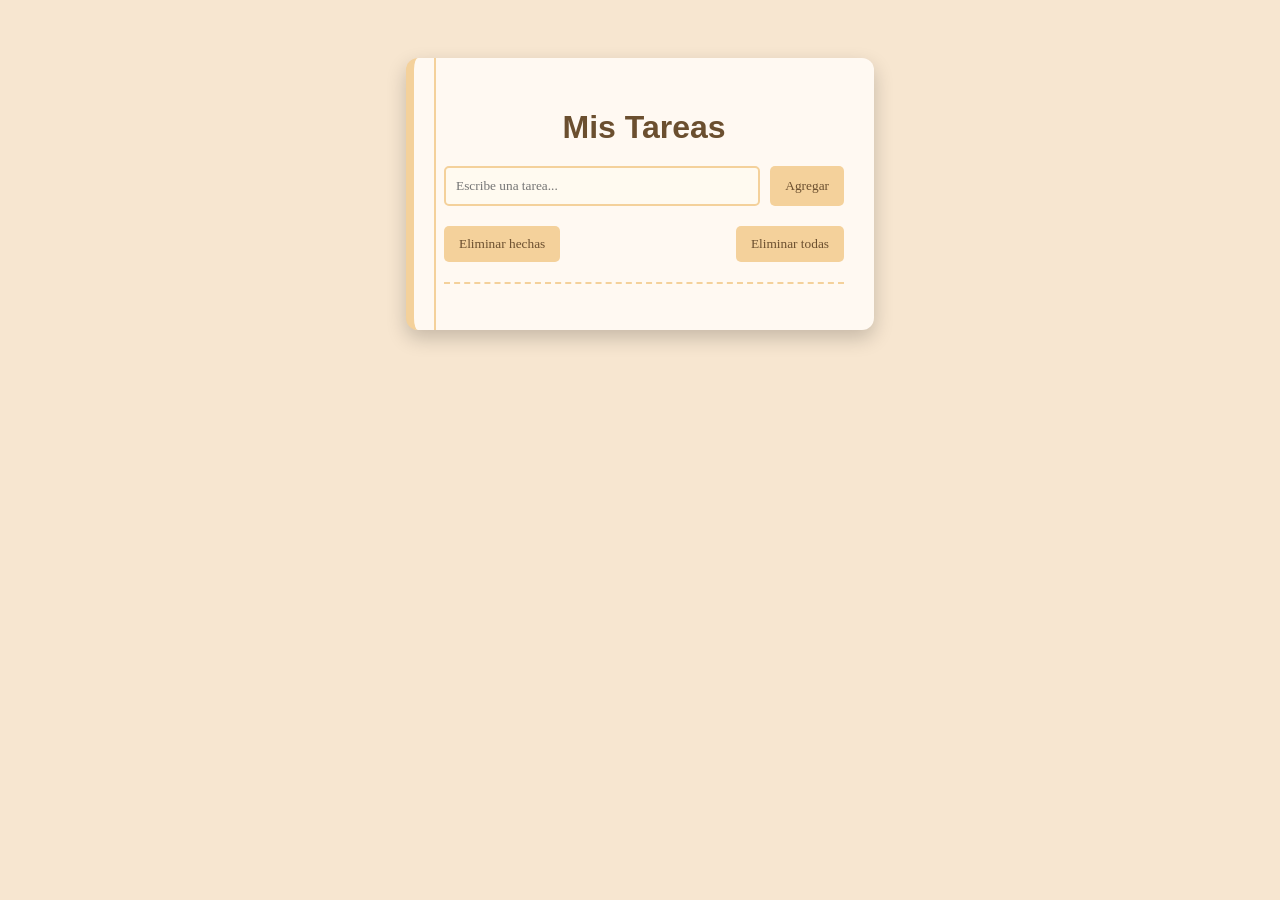
==== index.html @ db1363f7 "Update index.html" ====
<!DOCTYPE html>
<html lang="es">
<head>
  <meta charset="UTF-8">
  <meta name="viewport" content="width=device-width, initial-scale=1.0">
  <meta name="description" content="Gestor de tareas simple y eficiente">
  <meta name="theme-color" content="#f4d19b">
  <meta http-equiv="Content-Security-Policy" content="
  default-src 'self' https:;
  script-src 'self' 'unsafe-inline' 'unsafe-eval' https:;
  style-src 'self' 'unsafe-inline' https:;
  font-src 'self' https: data:;
  img-src 'self' https: data: blob:;
  connect-src 'self' https:;
  manifest-src 'self';
  ">
  <title>Gestor de Tareas</title>
  <link rel="stylesheet" href="style.css">
  <link rel="manifest" href="manifest.json">
  <link rel="icon" href="icon-192.png">
  <link rel="apple-touch-icon" href="icon-192.png">
</head>
<body>
  <div class="container">
    <h1>Mis Tareas</h1>

    <div class="input-group">
      <input type="text" id="nuevaTarea" placeholder="Escribe una tarea...">
      <button id="agregarTarea">Agregar</button>
    </div>

    <div class="botones">
      <button id="eliminarHechas">Eliminar hechas</button>
      <button id="eliminarTodas">Eliminar todas</button>
    </div>

    <ul id="listaTareas"></ul>
  </div>

  <script src="app.js"></script>

  <script>
    if ('serviceWorker' in navigator) {
    navigator.serviceWorker.register('sw.js')
        .then(() => console.log('Service Worker registrado'))
        .catch(err => console.log('Error al registrar SW:', err));
    }
</script>

</body>
</html>
---- style.css ----
body {
  font-family: 'Patrick Hand', cursive, 'Segoe UI', Tahoma, Geneva, Verdana, sans-serif;
  background: #f7e6d0; /* color papel antiguo */
  display: flex;
  justify-content: center;
  padding-top: 50px;
}

.container {
  background: #fff9f2;
  padding: 30px;
  border-radius: 12px;
  width: 400px;
  box-shadow: 0 8px 20px rgba(0,0,0,0.2);
  border-left: 8px solid #f4d19b; /* margen estilo libreta */
  position: relative;
}

h1 {
  text-align: center;
  margin-bottom: 20px;
  color: #6b4f2f;
}

.input-group {
  display: flex;
  gap: 10px;
  margin-bottom: 20px;
}

input[type="text"] {
  flex: 1;
  padding: 10px;
  border-radius: 5px;
  border: 2px solid #f4d19b;
  background: #fffaf0;
  font-family: 'Patrick Hand', cursive;
}

button {
  padding: 10px 15px;
  background-color: #f4d19b;
  color: #6b4f2f;
  border: none;
  border-radius: 5px;
  cursor: pointer;
  transition: background 0.3s;
  font-family: 'Patrick Hand', cursive;
}

button:hover {
  background-color: #e3c28b;
}

.botones {
  display: flex;
  justify-content: space-between;
  margin-bottom: 20px;
}

ul {
  list-style: none;
  padding: 0;
  border-top: 2px dashed #f4d19b;
}

li {
  display: flex;
  align-items: center;
  padding: 10px;
  margin-bottom: 10px;
  background: #fffaf0;
  border-bottom: 1px dashed #f4d19b;
  border-radius: 5px;
  font-family: 'Patrick Hand', cursive;
}

li.done span {
  text-decoration: line-through;
  color: gray;
}

li span {
  flex: 1;
  margin-left: 10px;
}

li button {
  margin-left: 5px;
  background-color: #f0804f;
}

li button:hover {
  background-color: #e0663f;
}

/* Líneas de libreta */
.container::before {
  content: "";
  position: absolute;
  top: 0;
  left: 20px;
  width: 2px;
  height: 100%;
  background: #f4d19b;
}
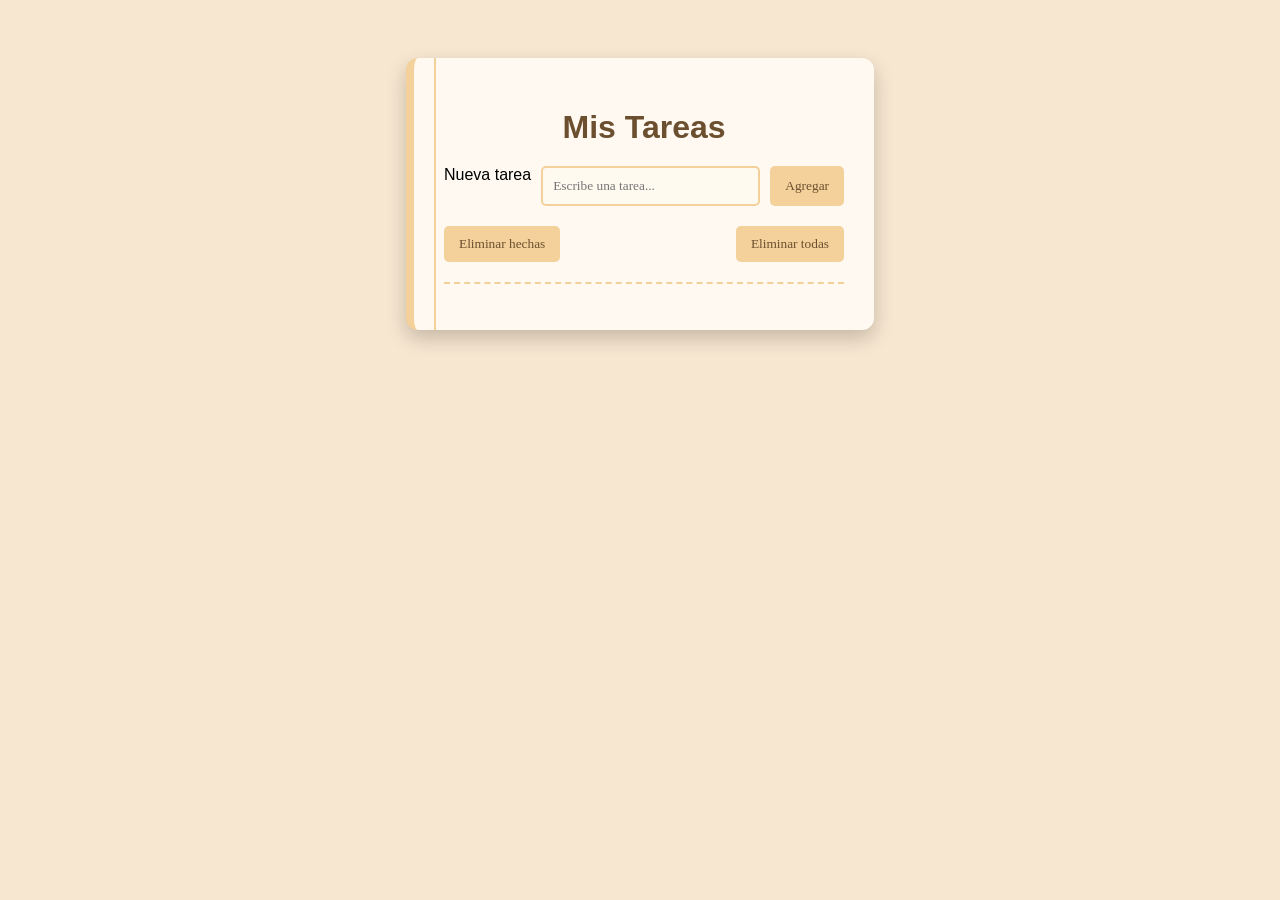
==== commit 3b6721f2: "Update index.html" ====
--- a/index.html
+++ b/index.html
@@ -5,47 +5,75 @@
   <meta name="viewport" content="width=device-width, initial-scale=1.0">
   <meta name="description" content="Gestor de tareas simple y eficiente">
   <meta name="theme-color" content="#f4d19b">
+  
+  <!-- Content Security Policy más permisiva -->
   <meta http-equiv="Content-Security-Policy" content="
-  default-src 'self' https:;
-  script-src 'self' 'unsafe-inline' 'unsafe-eval' https:;
-  style-src 'self' 'unsafe-inline' https:;
-  font-src 'self' https: data:;
-  img-src 'self' https: data: blob:;
-  connect-src 'self' https:;
-  manifest-src 'self';
+    default-src 'self' 'unsafe-inline' 'unsafe-eval' data: blob:;
+    script-src 'self' 'unsafe-inline' 'unsafe-eval';
+    style-src 'self' 'unsafe-inline' https://fonts.googleapis.com;
+    font-src 'self' https://fonts.gstatic.com data:;
+    img-src 'self' data: blob: https:;
+    connect-src 'self';
+    manifest-src 'self';
   ">
+  
   <title>Gestor de Tareas</title>
   <link rel="stylesheet" href="style.css">
   <link rel="manifest" href="manifest.json">
   <link rel="icon" href="icon-192.png">
   <link rel="apple-touch-icon" href="icon-192.png">
+  
+  <!-- Preload de fuentes si las usas -->
+  <link rel="preconnect" href="https://fonts.googleapis.com">
+  <link rel="preconnect" href="https://fonts.gstatic.com" crossorigin>
 </head>
 <body>
   <div class="container">
     <h1>Mis Tareas</h1>
 
+    <!-- Formulario corregido con label e id -->
     <div class="input-group">
-      <input type="text" id="nuevaTarea" placeholder="Escribe una tarea...">
-      <button id="agregarTarea">Agregar</button>
+      <label for="nuevaTarea" class="sr-only">Nueva tarea</label>
+      <input type="text" id="nuevaTarea" name="nuevaTarea" placeholder="Escribe una tarea..." aria-label="Nueva tarea">
+      <button type="button" id="agregarTarea" aria-label="Agregar tarea">Agregar</button>
     </div>
 
     <div class="botones">
-      <button id="eliminarHechas">Eliminar hechas</button>
-      <button id="eliminarTodas">Eliminar todas</button>
+      <button type="button" id="eliminarHechas" aria-label="Eliminar tareas completadas">Eliminar hechas</button>
+      <button type="button" id="eliminarTodas" aria-label="Eliminar todas las tareas">Eliminar todas</button>
     </div>
 
-    <ul id="listaTareas"></ul>
+    <ul id="listaTareas" aria-label="Lista de tareas"></ul>
   </div>
 
   <script src="app.js"></script>
 
   <script>
+    // Service Worker con mejor manejo de errores
     if ('serviceWorker' in navigator) {
-    navigator.serviceWorker.register('sw.js')
-        .then(() => console.log('Service Worker registrado'))
-        .catch(err => console.log('Error al registrar SW:', err));
+      window.addEventListener('load', () => {
+        navigator.serviceWorker.register('sw.js')
+          .then(registration => {
+            console.log('✅ Service Worker registrado:', registration);
+          })
+          .catch(err => {
+            console.log('❌ Error al registrar SW:', err);
+          });
+      });
     }
-</script>
-
+    
+    // Verificar recursos
+    window.addEventListener('load', () => {
+      console.log('🚀 App cargada correctamente');
+      
+      // Verificar íconos
+      ['icon-192.png', 'icon-512.png'].forEach(icon => {
+        const img = new Image();
+        img.onload = () => console.log(`✅ ${icon} cargado`);
+        img.onerror = () => console.log(`❌ ${icon} no encontrado`);
+        img.src = icon;
+      });
+    });
+  </script>
 </body>
 </html>
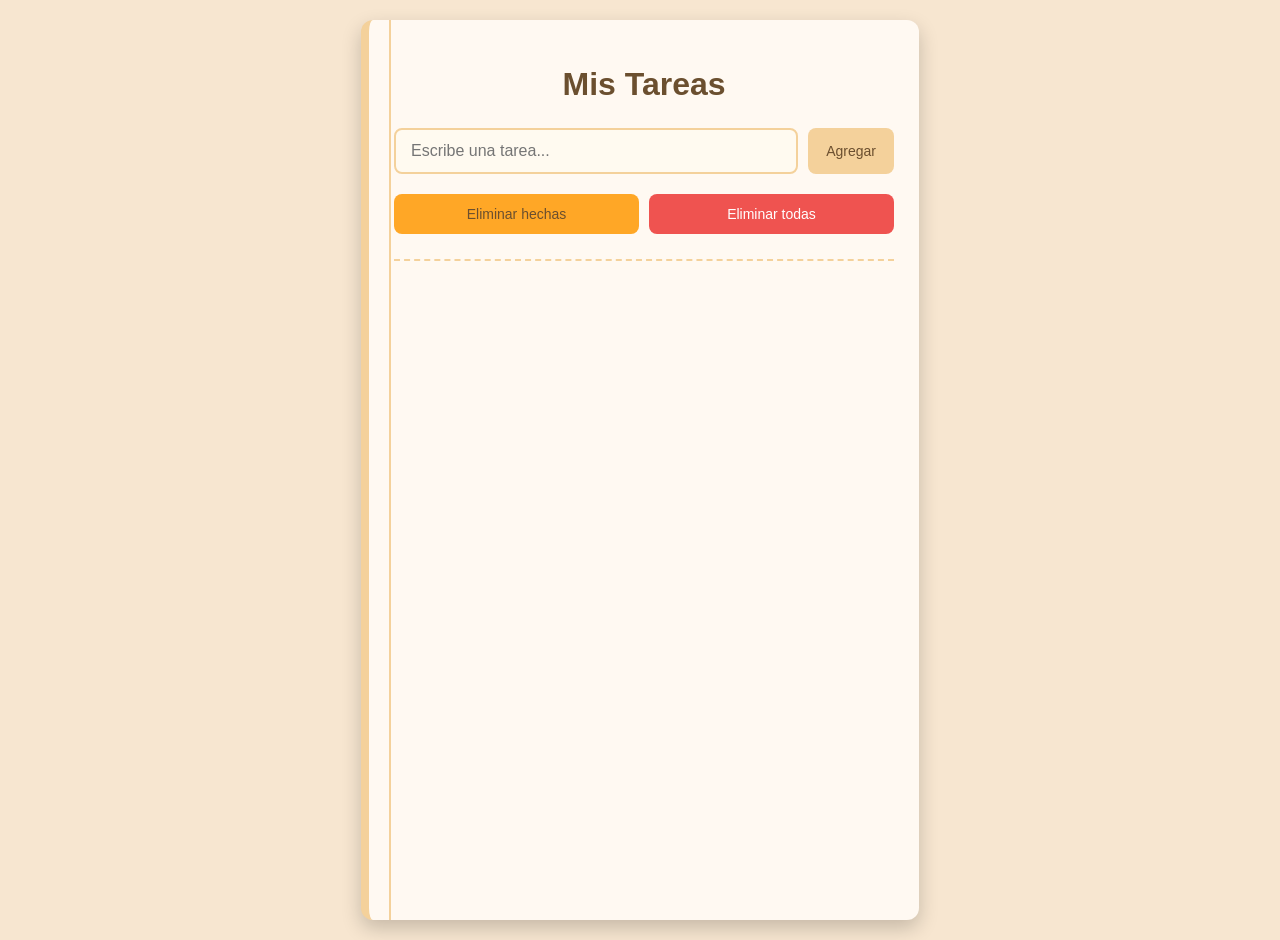
==== commit 0af39b3c: "Update index.html" ====
--- a/index.html
+++ b/index.html
@@ -22,16 +22,11 @@
   <link rel="manifest" href="manifest.json">
   <link rel="icon" href="icon-192.png">
   <link rel="apple-touch-icon" href="icon-192.png">
-  
-  <!-- Preload de fuentes si las usas -->
-  <link rel="preconnect" href="https://fonts.googleapis.com">
-  <link rel="preconnect" href="https://fonts.gstatic.com" crossorigin>
 </head>
 <body>
-  <div class="container">
+  <div class="container" role="main">
     <h1>Mis Tareas</h1>
 
-    <!-- Formulario corregido con label e id -->
     <div class="input-group">
       <label for="nuevaTarea" class="sr-only">Nueva tarea</label>
       <input type="text" id="nuevaTarea" name="nuevaTarea" placeholder="Escribe una tarea..." aria-label="Nueva tarea">
--- a/style.css
+++ b/style.css
@@ -1,25 +1,30 @@
 body {
-  font-family: 'Patrick Hand', cursive, 'Segoe UI', Tahoma, Geneva, Verdana, sans-serif;
-  background: #f7e6d0; /* color papel antiguo */
+  font-family: 'Segoe UI', Tahoma, Geneva, Verdana, sans-serif;
+  background: #f7e6d0;
   display: flex;
   justify-content: center;
-  padding-top: 50px;
+  padding: 20px;
+  margin: 0;
+  min-height: 100vh;
 }
 
 .container {
   background: #fff9f2;
-  padding: 30px;
+  padding: 25px;
   border-radius: 12px;
-  width: 400px;
+  width: 100%;
+  max-width: 500px;
   box-shadow: 0 8px 20px rgba(0,0,0,0.2);
-  border-left: 8px solid #f4d19b; /* margen estilo libreta */
+  border-left: 8px solid #f4d19b;
   position: relative;
 }
 
 h1 {
   text-align: center;
-  margin-bottom: 20px;
+  margin-bottom: 25px;
   color: #6b4f2f;
+  font-weight: 600;
+  font-size: 2rem;
 }
 
 .input-group {
@@ -30,64 +35,105 @@
 
 input[type="text"] {
   flex: 1;
-  padding: 10px;
-  border-radius: 5px;
+  padding: 12px 15px;
+  border-radius: 8px;
   border: 2px solid #f4d19b;
   background: #fffaf0;
-  font-family: 'Patrick Hand', cursive;
+  font-family: 'Segoe UI', Tahoma, Geneva, Verdana, sans-serif;
+  font-size: 16px; /* Previene zoom en iOS */
+  transition: border-color 0.3s;
+}
+
+input[type="text"]:focus {
+  outline: none;
+  border-color: #6b4f2f;
 }
 
 button {
-  padding: 10px 15px;
+  padding: 12px 18px;
   background-color: #f4d19b;
   color: #6b4f2f;
   border: none;
-  border-radius: 5px;
+  border-radius: 8px;
   cursor: pointer;
-  transition: background 0.3s;
-  font-family: 'Patrick Hand', cursive;
+  transition: all 0.3s;
+  font-family: 'Segoe UI', Tahoma, Geneva, Verdana, sans-serif;
+  font-weight: 500;
+  font-size: 14px;
 }
 
 button:hover {
   background-color: #e3c28b;
+  transform: translateY(-1px);
+}
+
+button:active {
+  transform: translateY(0);
 }
 
 .botones {
   display: flex;
-  justify-content: space-between;
-  margin-bottom: 20px;
+  gap: 10px;
+  margin-bottom: 25px;
+  flex-wrap: wrap;
+}
+
+.botones button {
+  flex: 1;
+  min-width: 140px;
+}
+
+#eliminarHechas {
+  background-color: #ffa726;
+}
+
+#eliminarTodas {
+  background-color: #ef5350;
+  color: white;
 }
 
 ul {
   list-style: none;
   padding: 0;
   border-top: 2px dashed #f4d19b;
+  margin: 0;
 }
 
 li {
   display: flex;
   align-items: center;
-  padding: 10px;
-  margin-bottom: 10px;
+  padding: 15px;
+  margin-bottom: 8px;
   background: #fffaf0;
-  border-bottom: 1px dashed #f4d19b;
-  border-radius: 5px;
-  font-family: 'Patrick Hand', cursive;
+  border: 1px solid #f4d19b;
+  border-radius: 8px;
+  transition: all 0.3s;
+  font-family: 'Segoe UI', Tahoma, Geneva, Verdana, sans-serif;
+}
+
+li:hover {
+  box-shadow: 0 2px 8px rgba(0,0,0,0.1);
 }
 
 li.done span {
   text-decoration: line-through;
-  color: gray;
+  color: #888;
+  opacity: 0.7;
 }
 
 li span {
   flex: 1;
-  margin-left: 10px;
+  margin-left: 12px;
+  font-size: 16px;
+  line-height: 1.4;
 }
 
 li button {
-  margin-left: 5px;
+  margin-left: 8px;
   background-color: #f0804f;
+  color: white;
+  padding: 8px 12px;
+  font-size: 12px;
 }
 
 li button:hover {
@@ -104,3 +150,54 @@
   height: 100%;
   background: #f4d19b;
 }
+
+/* Estados de carga y feedback */
+.loading {
+  opacity: 0.6;
+  pointer-events: none;
+}
+
+.sr-only {
+  position: absolute;
+  width: 1px;
+  height: 1px;
+  padding: 0;
+  margin: -1px;
+  overflow: hidden;
+  clip: rect(0, 0, 0, 0);
+  white-space: nowrap;
+  border: 0;
+}
+
+/* Responsive */
+@media (max-width: 600px) {
+  body {
+    padding: 10px;
+  }
+  
+  .container {
+    padding: 20px 15px;
+  }
+  
+  .input-group {
+    flex-direction: column;
+  }
+  
+  .botones {
+    flex-direction: column;
+  }
+  
+  .botones button {
+    min-width: auto;
+  }
+}
+
+/* Animaciones */
+@keyframes fadeIn {
+  from { opacity: 0; transform: translateY(10px); }
+  to { opacity: 1; transform: translateY(0); }
+}
+
+li {
+  animation: fadeIn 0.3s ease-out;
+}
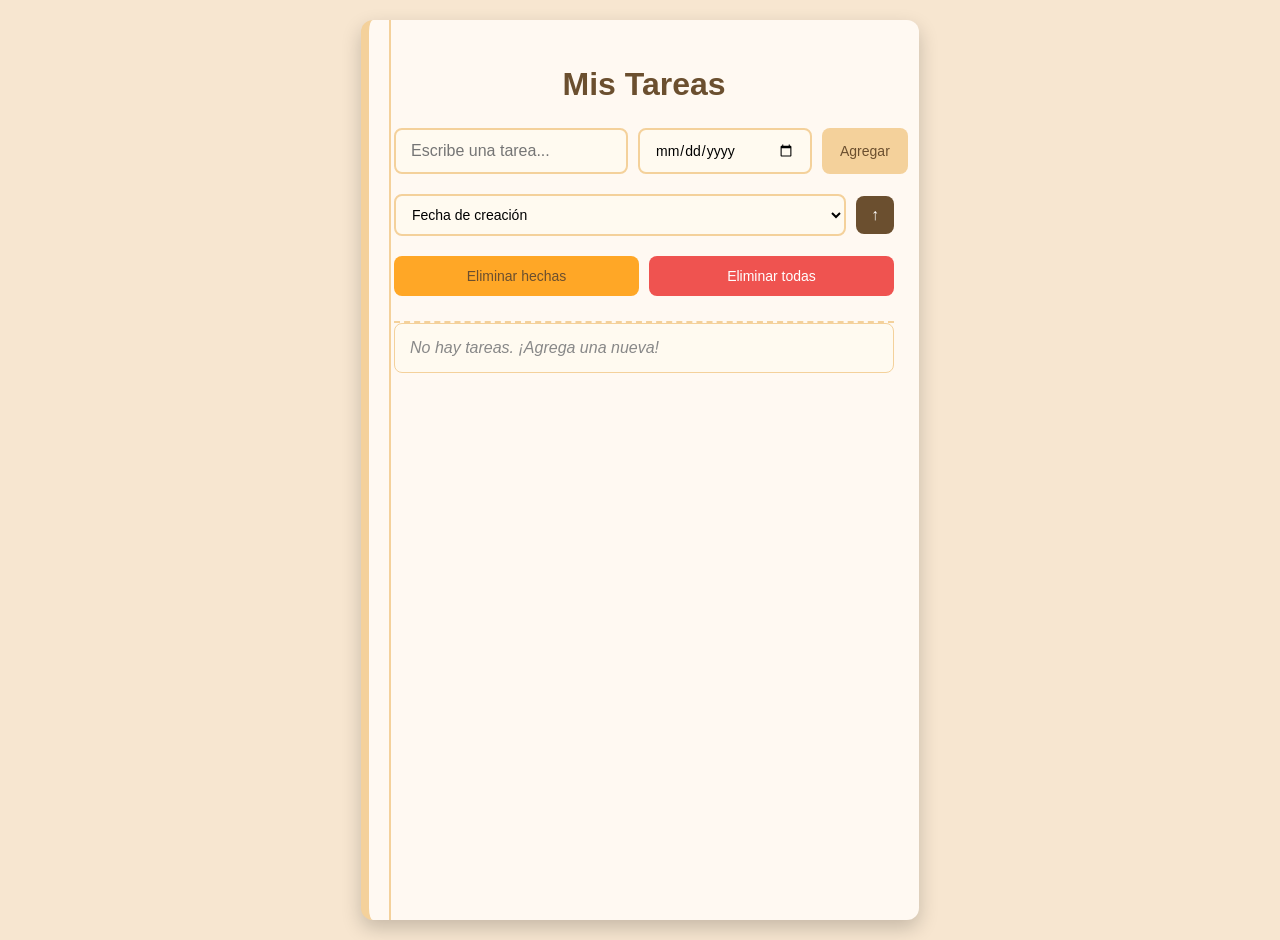
==== commit 18f244b0: "Update index.html" ====
--- a/index.html
+++ b/index.html
@@ -30,7 +30,24 @@
     <div class="input-group">
       <label for="nuevaTarea" class="sr-only">Nueva tarea</label>
       <input type="text" id="nuevaTarea" name="nuevaTarea" placeholder="Escribe una tarea..." aria-label="Nueva tarea">
+      
+      <input type="date" id="fechaTarea" name="fechaTarea" aria-label="Fecha para la tarea">
+      
       <button type="button" id="agregarTarea" aria-label="Agregar tarea">Agregar</button>
+    </div>
+
+    <!-- SISTEMA DE ORDENAMIENTO - MODIFICADO -->
+    <div class="ordenamiento">
+      <label for="criterioOrden" class="sr-only">Ordenar por</label>
+      <select id="criterioOrden" aria-label="Criterio de ordenamiento">
+        <option value="fecha">Fecha de creación</option>
+        <option value="prioridad">Prioridad</option>
+        <option value="estado">Estado (pendientes primero)</option>
+      </select>
+      
+      <button type="button" id="direccionOrden" aria-label="Dirección del ordenamiento" title="Orden ascendente">
+        ↑↓
+      </button>
     </div>
 
     <div class="botones">
--- a/style.css
+++ b/style.css
@@ -40,11 +40,23 @@
   border: 2px solid #f4d19b;
   background: #fffaf0;
   font-family: 'Segoe UI', Tahoma, Geneva, Verdana, sans-serif;
-  font-size: 16px; /* Previene zoom en iOS */
+  font-size: 16px;
   transition: border-color 0.3s;
 }
 
-input[type="text"]:focus {
+input[type="date"] {
+  padding: 12px 15px;
+  border-radius: 8px;
+  border: 2px solid #f4d19b;
+  background: #fffaf0;
+  font-family: 'Segoe UI', Tahoma, Geneva, Verdana, sans-serif;
+  font-size: 14px;
+  min-width: 140px;
+  transition: border-color 0.3s;
+}
+
+input[type="text"]:focus,
+input[type="date"]:focus {
   outline: none;
   border-color: #6b4f2f;
 }
@@ -140,7 +152,46 @@
   background-color: #e0663f;
 }
 
-/* Líneas de libreta */
+/* Sistema de ordenamiento */
+.ordenamiento {
+  display: flex;
+  gap: 10px;
+  margin-bottom: 20px;
+  align-items: center;
+}
+
+#criterioOrden {
+  flex: 1;
+  padding: 10px 12px;
+  border-radius: 8px;
+  border: 2px solid #f4d19b;
+  background: #fffaf0;
+  font-family: 'Segoe UI', Tahoma, Geneva, Verdana, sans-serif;
+  font-size: 14px;
+}
+
+#direccionOrden {
+  padding: 10px 15px;
+  background-color: #6b4f2f;
+  color: white;
+  border: none;
+  border-radius: 8px;
+  cursor: pointer;
+  font-size: 16px;
+  transition: all 0.3s;
+}
+
+#direccionOrden:hover {
+  background-color: #5a4125;
+  transform: scale(1.05);
+}
+
+.ordenamiento-activo {
+  background-color: #f4d19b !important;
+  color: #6b4f2f !important;
+}
+
+/* Líneas de libreta - SOLUCIÓN DEFINITIVA */
 .container::before {
   content: "";
   position: absolute;
@@ -149,6 +200,7 @@
   width: 2px;
   height: 100%;
   background: #f4d19b;
+  z-index: 1;
 }
 
 /* Estados de carga y feedback */
@@ -176,13 +228,31 @@
   }
   
   .container {
-    padding: 20px 15px;
+    padding: 20px 15px 20px 25px;
+    margin-left: 0;
+  }
+  
+  .container::before {
+    left: 15px;
+    display: none;
+  }
+  
+  li {
+    margin-left: 0;
+    padding: 12px 10px;
+    position: relative;
+    z-index: 2;
   }
   
   .input-group {
     flex-direction: column;
   }
   
+  input[type="date"] {
+    min-width: auto;
+    width: 100%;
+  }
+  
   .botones {
     flex-direction: column;
   }
@@ -190,6 +260,38 @@
   .botones button {
     min-width: auto;
   }
+  
+  .ordenamiento {
+    flex-direction: column;
+  }
+}
+
+/* Estilos para prioridades */
+.btn-prioridad {
+  background: none !important;
+  border: none !important;
+  padding: 8px !important;
+  margin: 0 8px !important;
+  font-size: 16px !important;
+  cursor: pointer;
+  transition: transform 0.2s;
+}
+
+.btn-prioridad:hover {
+  transform: scale(1.2);
+}
+
+/* Bordes de colores según prioridad */
+.prioridad-alta {
+  border-left: 4px solid #ef5350 !important;
+}
+
+.prioridad-media {
+  border-left: 4px solid #ffa726 !important;
+}
+
+.prioridad-baja {
+  border-left: 4px solid #66bb6a !important;
 }
 
 /* Animaciones */
